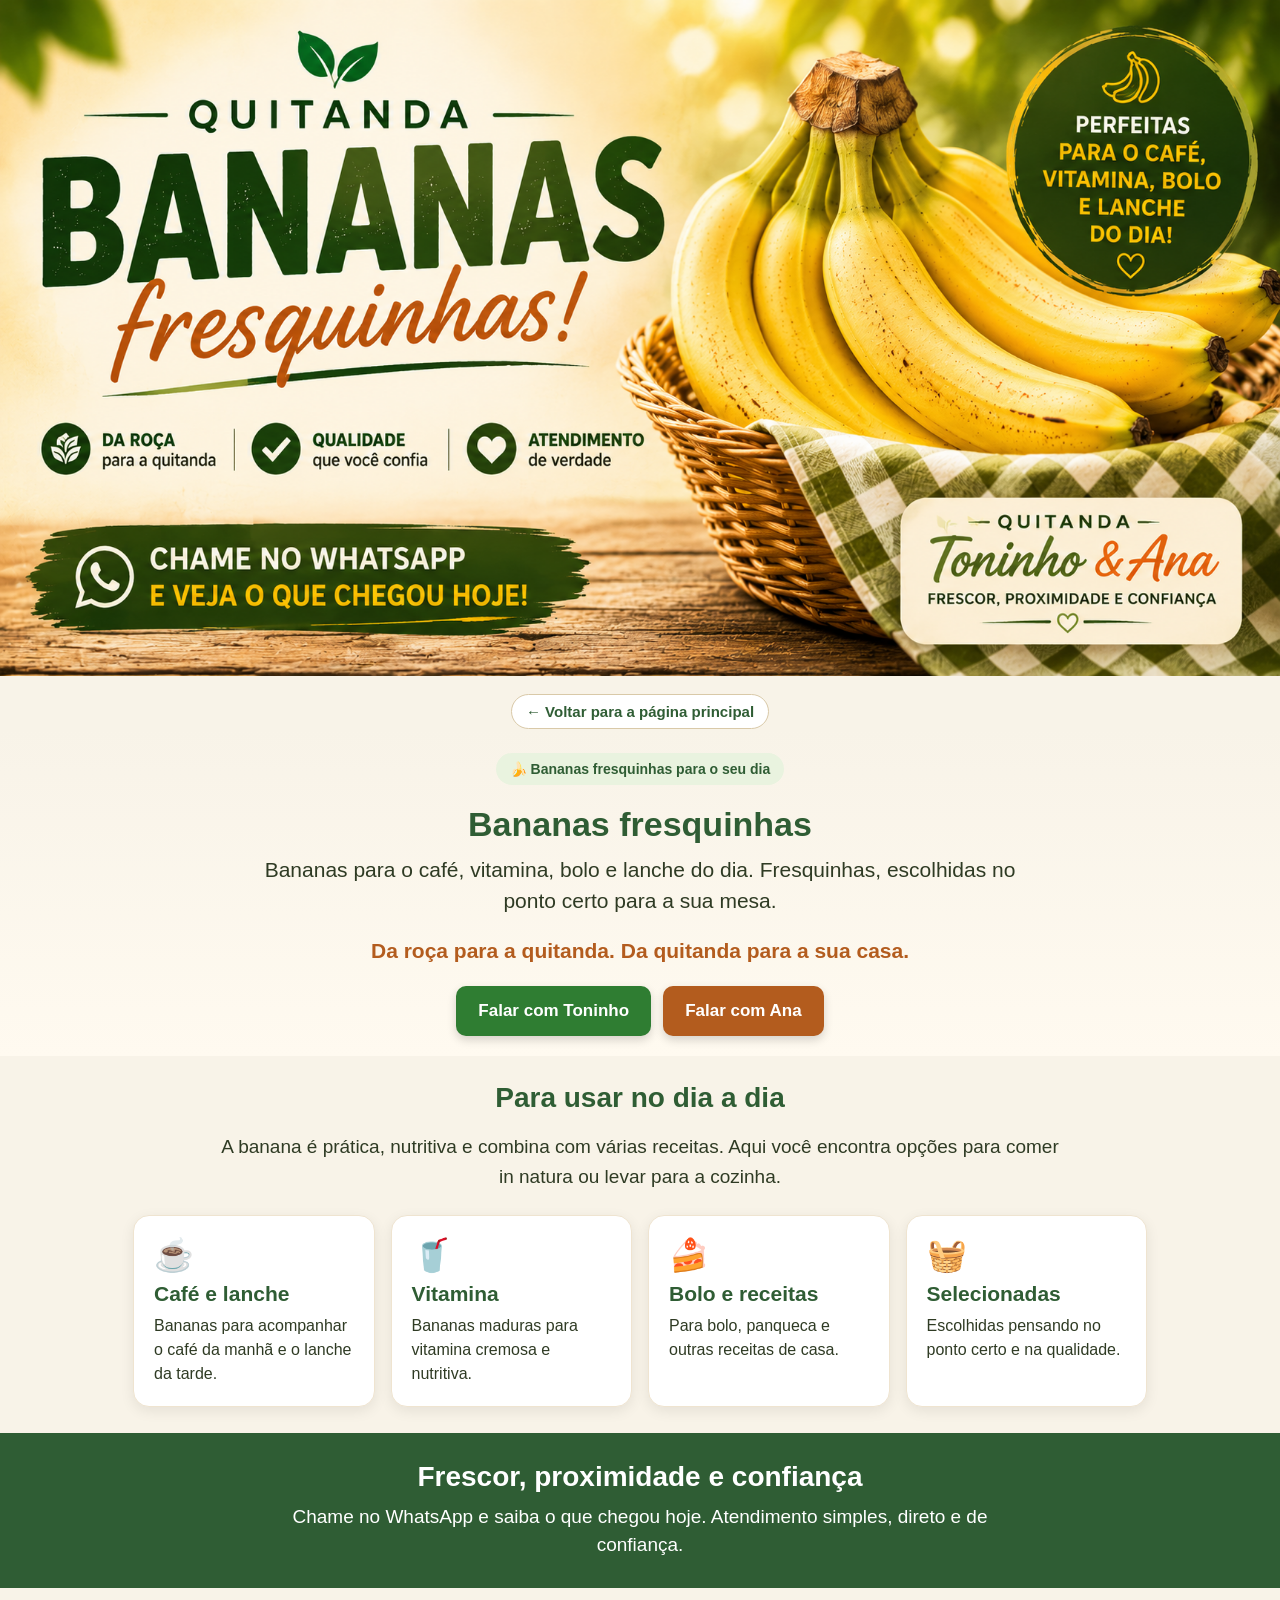
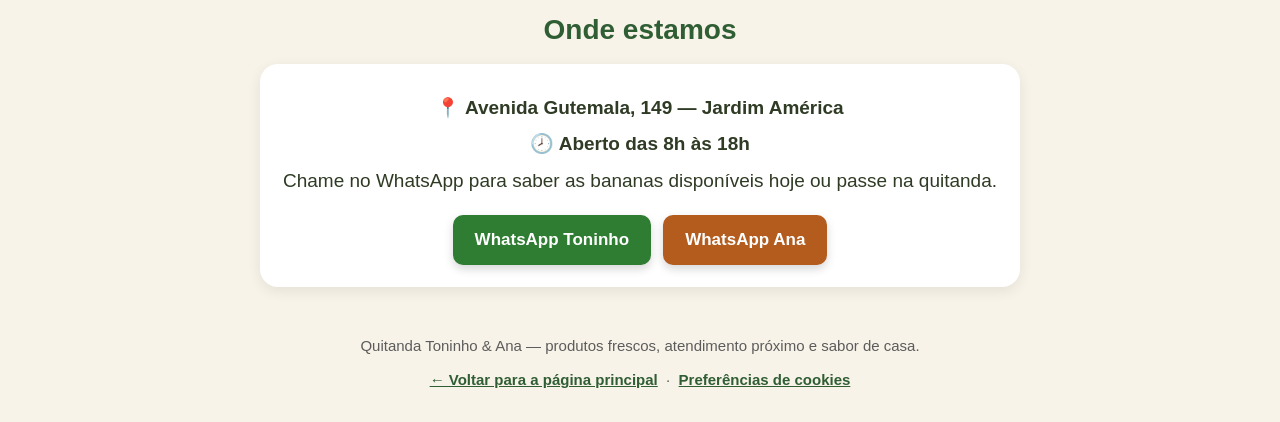
==== bananas/index.html @ ef9bf9f0 "Adicionado CLAUDE.md e pastas bananas, novidades, promocoes; alterado index.html" ====
<!DOCTYPE html>
<html lang="pt-BR">
<head>
    <meta charset="UTF-8">
    <meta name="viewport" content="width=device-width, initial-scale=1.0">
    <title>Bananas fresquinhas na Quitanda Toninho & Ana</title>
    <meta name="description" content="Bananas para o café, vitamina, bolo e lanche do dia. Chame no WhatsApp e veja o que chegou hoje.">

<!-- Google Consent Mode V2 - configuração padrão antes da tag -->
<script>
    window.dataLayer = window.dataLayer || [];
    function gtag(){dataLayer.push(arguments);}

    gtag('consent', 'default', {
        'ad_storage': 'denied',
        'ad_user_data': 'denied',
        'ad_personalization': 'denied',
        'analytics_storage': 'denied',
        'wait_for_update': 500
    });
</script>

<!-- Google Analytics -->
<script async src="https://www.googletagmanager.com/gtag/js?id=G-P22B9BLHBR"></script>
<script>
    gtag('js', new Date());
    gtag('config', 'G-P22B9BLHBR');

    function registrarCliqueWhatsApp(nome) {
        gtag('event', 'clique_whatsapp', {
            'nome_contato': nome,
            'event_category': 'whatsapp',
            'event_label': nome,
            'transport_type': 'beacon'
        });
    }
</script>

<!-- Cookie Consent by TermsFeed -->
<script type="text/javascript" src="//www.termsfeed.com/public/cookie-consent/4.2.0/cookie-consent.js" charset="UTF-8"></script>
<script type="text/javascript" charset="UTF-8">
    document.addEventListener('DOMContentLoaded', function () {
        cookieconsent.run({
            "notice_banner_type": "simple",
            "consent_type": "express",
            "palette": "light",
            "language": "pt",
            "website_name": "Quitanda Toninho & Ana",
            "website_privacy_policy_url": "https://alisonlimao.github.io/_vendas_/",
            "open_preferences_center_selector": "#open_preferences_center",
            "page_load_consent_levels": ["strictly-necessary"],
            "notice_banner_reject_button_hide": false,
            "preferences_center_close_button_hide": false,
            "page_refresh_confirmation_buttons": false,

            "callbacks": {
                "scripts_specific_loaded": function(level) {
                    switch(level) {
                        case 'tracking':
                            gtag('consent', 'update', {
                                'analytics_storage': 'granted'
                            });
                            break;

                        case 'targeting':
                            gtag('consent', 'update', {
                                'ad_storage': 'granted',
                                'ad_user_data': 'granted',
                                'ad_personalization': 'granted'
                            });
                            break;
                    }
                }
            },

            "callbacks_force": true
        });
    });
</script>

<!-- Open Graph para prévia no WhatsApp -->
<meta property="og:title" content="Bananas fresquinhas na Quitanda Toninho & Ana">
<meta property="og:description" content="Bananas para o café, vitamina, bolo e lanche do dia. Chame no WhatsApp e veja o que chegou hoje.">
<meta property="og:image" content="https://alisonlimao.github.io/_vendas_/bananas/banner-bananas.jpg">
<meta property="og:image:secure_url" content="https://alisonlimao.github.io/_vendas_/bananas/banner-bananas.jpg">
<meta property="og:image:type" content="image/jpeg">
<meta property="og:image:width" content="1200">
<meta property="og:image:height" content="630">
<meta property="og:url" content="https://alisonlimao.github.io/_vendas_/bananas/">
<meta property="og:type" content="website">
<meta property="og:site_name" content="Quitanda Toninho & Ana">
<meta property="og:locale" content="pt_BR">

<!-- Twitter / outros apps -->
<meta name="twitter:card" content="summary_large_image">
<meta name="twitter:title" content="Bananas fresquinhas na Quitanda Toninho & Ana">
<meta name="twitter:description" content="Bananas para o café, vitamina, bolo e lanche do dia. Chame no WhatsApp e veja o que chegou hoje.">
<meta name="twitter:image" content="https://alisonlimao.github.io/_vendas_/bananas/banner-bananas.jpg">

<style>
    * { box-sizing: border-box; }
    body {
        margin: 0;
        font-family: Arial, sans-serif;
        background: #f8f3e8;
        color: #2f3b24;
    }

    .banner { width: 100%; display: block; }

    .topo {
        max-width: 1050px;
        margin: 0 auto;
        padding: 18px 18px 0;
        text-align: center;
    }

    .voltar {
        display: inline-block;
        color: #2f5d34;
        font-weight: bold;
        text-decoration: none;
        font-size: 15px;
        background: #fff;
        border: 1px solid #d9c9a8;
        padding: 8px 14px;
        border-radius: 999px;
    }
    .voltar:hover { background: #e9f3df; }

    .hero {
        background: linear-gradient(180deg, #f8f3e8 0%, #fffaf0 100%);
        padding: 24px 18px 20px;
        text-align: center;
    }

    .selo {
        display: inline-block;
        background: #e9f3df;
        color: #2f5d34;
        padding: 8px 14px;
        border-radius: 999px;
        font-weight: bold;
        font-size: 14px;
        margin-bottom: 12px;
    }

    h1 { font-size: 34px; margin: 8px 0 10px; color: #2f5d34; }

    .subtitulo {
        font-size: 21px;
        line-height: 1.5;
        max-width: 760px;
        margin: 0 auto 18px;
    }

    .destaque { color: #b35c1e; font-weight: bold; }

    .botoes {
        display: flex;
        justify-content: center;
        gap: 12px;
        flex-wrap: wrap;
        margin-top: 20px;
    }

    .botao {
        display: inline-block;
        background: #2f7d32;
        color: white;
        padding: 15px 22px;
        border-radius: 10px;
        text-decoration: none;
        font-weight: bold;
        font-size: 17px;
        box-shadow: 0 4px 10px rgba(0,0,0,0.16);
    }
    .botao.secundario { background: #b35c1e; }

    .secao {
        padding: 26px 18px;
        max-width: 1050px;
        margin: 0 auto;
    }

    .secao h2 {
        text-align: center;
        color: #2f5d34;
        font-size: 28px;
        margin: 0 0 18px;
    }

    .texto-central {
        text-align: center;
        font-size: 19px;
        line-height: 1.6;
        max-width: 840px;
        margin: 0 auto;
    }

    .cards {
        display: grid;
        grid-template-columns: repeat(auto-fit, minmax(210px, 1fr));
        gap: 16px;
        margin-top: 22px;
    }

    .card {
        background: #ffffff;
        border-radius: 16px;
        padding: 20px;
        box-shadow: 0 4px 14px rgba(0,0,0,0.08);
        border: 1px solid #efe4d0;
    }
    .card .icone { font-size: 32px; margin-bottom: 8px; }
    .card h3 { margin: 0 0 8px; color: #2f5d34; font-size: 21px; }
    .card p { margin: 0; font-size: 16px; line-height: 1.5; }

    .faixa {
        background: #2f5d34;
        color: white;
        text-align: center;
        padding: 28px 18px;
    }
    .faixa h2 { margin: 0 0 10px; font-size: 28px; }
    .faixa p { max-width: 780px; margin: 0 auto; font-size: 19px; line-height: 1.5; }

    .info {
        background: #ffffff;
        border-radius: 18px;
        padding: 22px;
        text-align: center;
        box-shadow: 0 4px 14px rgba(0,0,0,0.08);
        max-width: 760px;
        margin: 0 auto;
    }
    .info p { margin: 8px 0; font-size: 19px; line-height: 1.5; }

    .rodape {
        text-align: center;
        padding: 24px 18px 34px;
        color: #5c5c5c;
        font-size: 15px;
    }
    .rodape a { color: #2f5d34; font-weight: bold; text-decoration: underline; }

    @media (max-width: 600px) {
        h1 { font-size: 29px; }
        .subtitulo { font-size: 18px; }
        .botao { width: 100%; max-width: 320px; }
        .secao h2, .faixa h2 { font-size: 24px; }
    }
</style>
</head>

<body>

<img
    class="banner"
    src="https://alisonlimao.github.io/_vendas_/bananas/banner-bananas.jpg"
    alt="Bananas fresquinhas na Quitanda Toninho & Ana">

<div class="topo">
    <a class="voltar" href="../">← Voltar para a página principal</a>
</div>

<section class="hero">
    <span class="selo">🍌 Bananas fresquinhas para o seu dia</span>

    <h1>Bananas fresquinhas</h1>

    <p class="subtitulo">
        Bananas para o café, vitamina, bolo e lanche do dia.
        Fresquinhas, escolhidas no ponto certo para a sua mesa.
    </p>

    <p class="subtitulo">
        <span class="destaque">Da roça para a quitanda. Da quitanda para a sua casa.</span>
    </p>

    <div class="botoes">
        <a
            class="botao"
            onclick="registrarCliqueWhatsApp('Toninho')"
            href="https://wa.me/553591435086?text=Ol%C3%A1%2C%20Toninho.%20Vim%20pelo%20site%20e%20quero%20saber%20as%20bananas%20dispon%C3%ADveis%20hoje.">
            Falar com Toninho
        </a>

        <a
            class="botao secundario"
            onclick="registrarCliqueWhatsApp('Ana')"
            href="https://wa.me/553592688524?text=Ol%C3%A1%2C%20Ana.%20Vim%20pelo%20site%20e%20quero%20saber%20as%20bananas%20dispon%C3%ADveis%20hoje.">
            Falar com Ana
        </a>
    </div>
</section>

<section class="secao">
    <h2>Para usar no dia a dia</h2>
    <p class="texto-central">
        A banana é prática, nutritiva e combina com várias receitas.
        Aqui você encontra opções para comer in natura ou levar para a cozinha.
    </p>

    <div class="cards">
        <div class="card">
            <div class="icone">☕</div>
            <h3>Café e lanche</h3>
            <p>Bananas para acompanhar o café da manhã e o lanche da tarde.</p>
        </div>
        <div class="card">
            <div class="icone">🥤</div>
            <h3>Vitamina</h3>
            <p>Bananas maduras para vitamina cremosa e nutritiva.</p>
        </div>
        <div class="card">
            <div class="icone">🍰</div>
            <h3>Bolo e receitas</h3>
            <p>Para bolo, panqueca e outras receitas de casa.</p>
        </div>
        <div class="card">
            <div class="icone">🧺</div>
            <h3>Selecionadas</h3>
            <p>Escolhidas pensando no ponto certo e na qualidade.</p>
        </div>
    </div>
</section>

<section class="faixa">
    <h2>Frescor, proximidade e confiança</h2>
    <p>
        Chame no WhatsApp e saiba o que chegou hoje.
        Atendimento simples, direto e de confiança.
    </p>
</section>

<section class="secao">
    <h2>Onde estamos</h2>

    <div class="info">
        <p><strong>📍 Avenida Gutemala, 149 — Jardim América</strong></p>
        <p><strong>🕗 Aberto das 8h às 18h</strong></p>
        <p>Chame no WhatsApp para saber as bananas disponíveis hoje ou passe na quitanda.</p>

        <div class="botoes">
            <a
                class="botao"
                onclick="registrarCliqueWhatsApp('Toninho')"
                href="https://wa.me/553591435086?text=Ol%C3%A1%2C%20Toninho.%20Quero%20saber%20as%20bananas%20dispon%C3%ADveis%20hoje.">
                WhatsApp Toninho
            </a>

            <a
                class="botao secundario"
                onclick="registrarCliqueWhatsApp('Ana')"
                href="https://wa.me/553592688524?text=Ol%C3%A1%2C%20Ana.%20Quero%20saber%20as%20bananas%20dispon%C3%ADveis%20hoje.">
                WhatsApp Ana
            </a>
        </div>
    </div>
</section>

<footer class="rodape">
    Quitanda Toninho & Ana — produtos frescos, atendimento próximo e sabor de casa.
    <br><br>
    <a href="../">← Voltar para a página principal</a> &nbsp;·&nbsp;
    <a href="#" id="open_preferences_center">Preferências de cookies</a>
</footer>

<noscript>
    Free cookie consent management tool by
    <a href="https://www.termsfeed.com/">TermsFeed Generator</a>
</noscript>

</body>
</html>
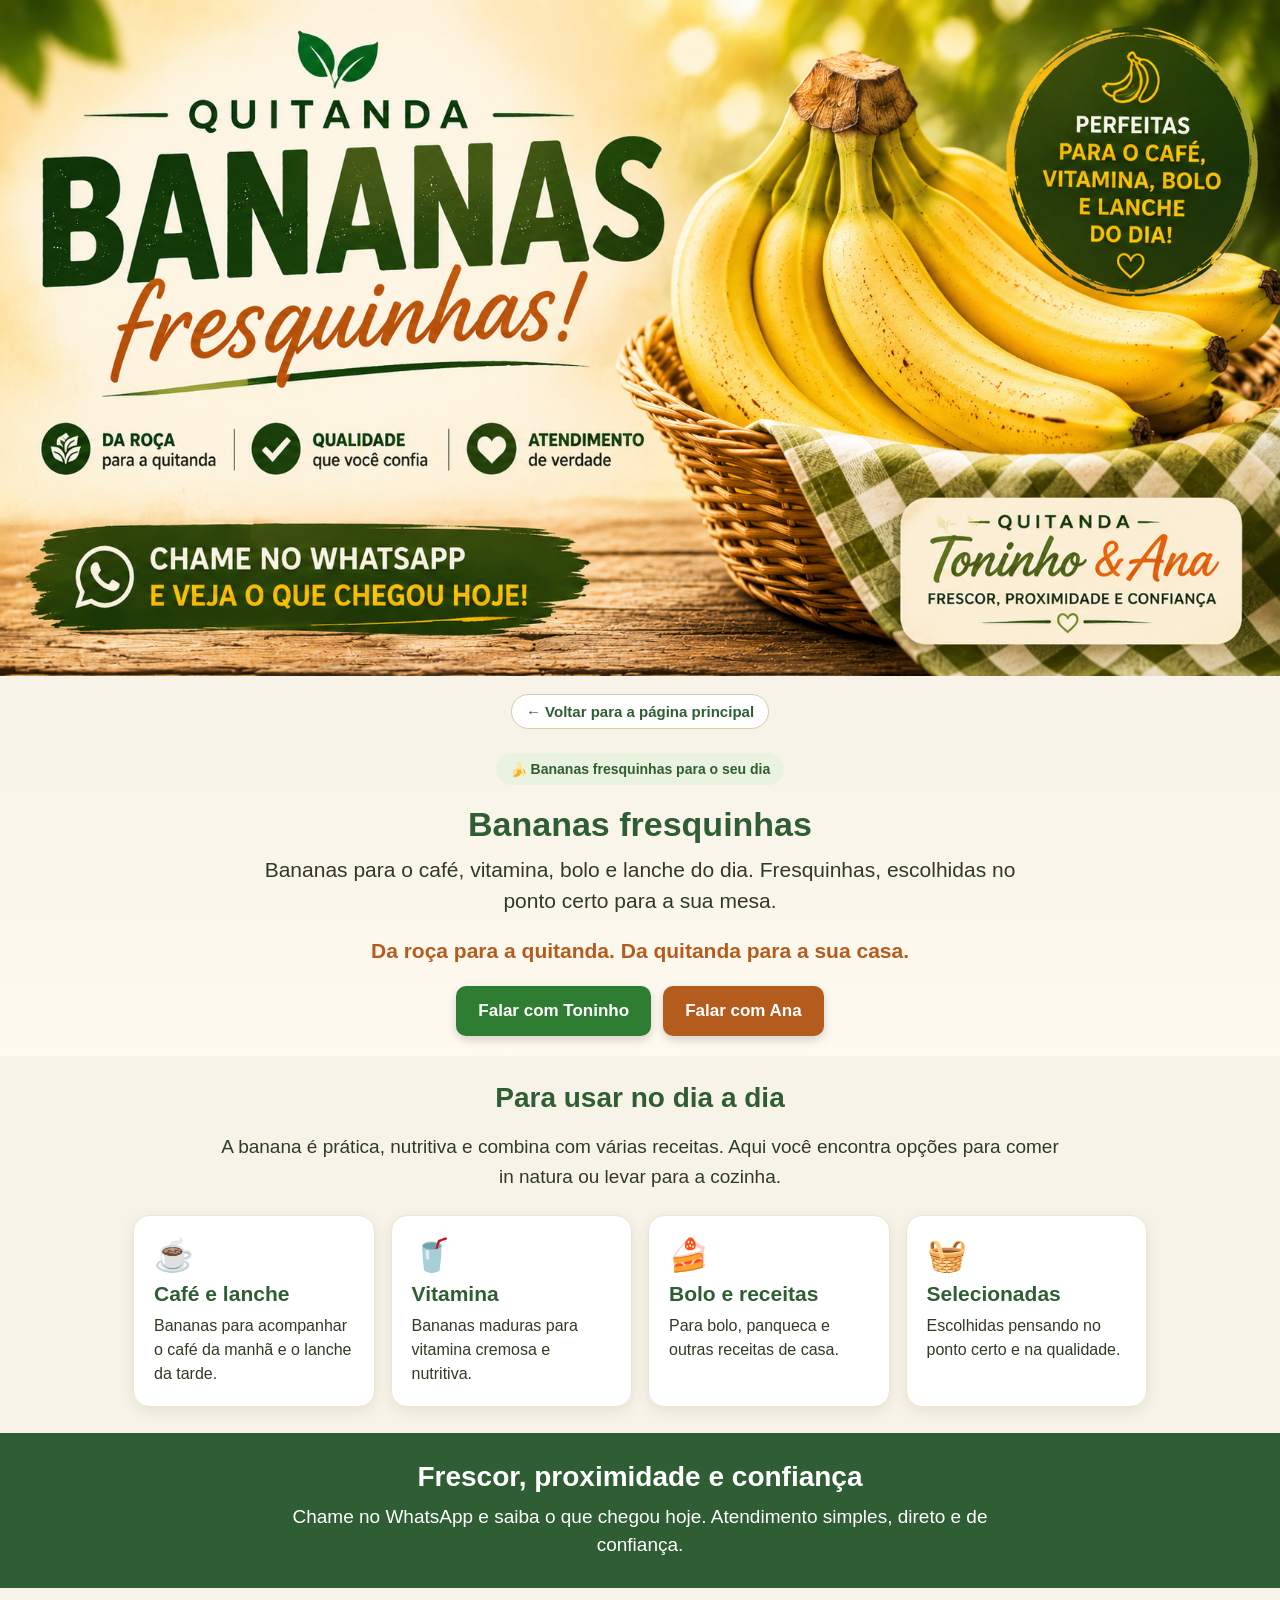
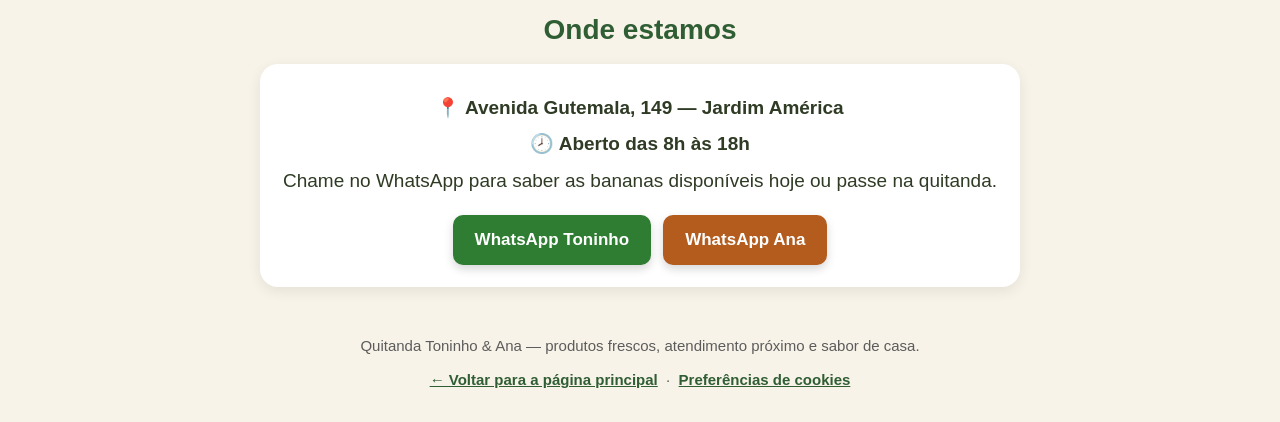
==== commit 0359918e: "incluir favicon na pagina" ====
--- a/bananas/index.html
+++ b/bananas/index.html
@@ -4,6 +4,7 @@
     <meta charset="UTF-8">
     <meta name="viewport" content="width=device-width, initial-scale=1.0">
     <title>Bananas fresquinhas na Quitanda Toninho & Ana</title>
+    <link rel="icon" type="image/x-icon" href="../favicon.ico">
     <meta name="description" content="Bananas para o café, vitamina, bolo e lanche do dia. Chame no WhatsApp e veja o que chegou hoje.">
 
 <!-- Google Consent Mode V2 - configuração padrão antes da tag -->
